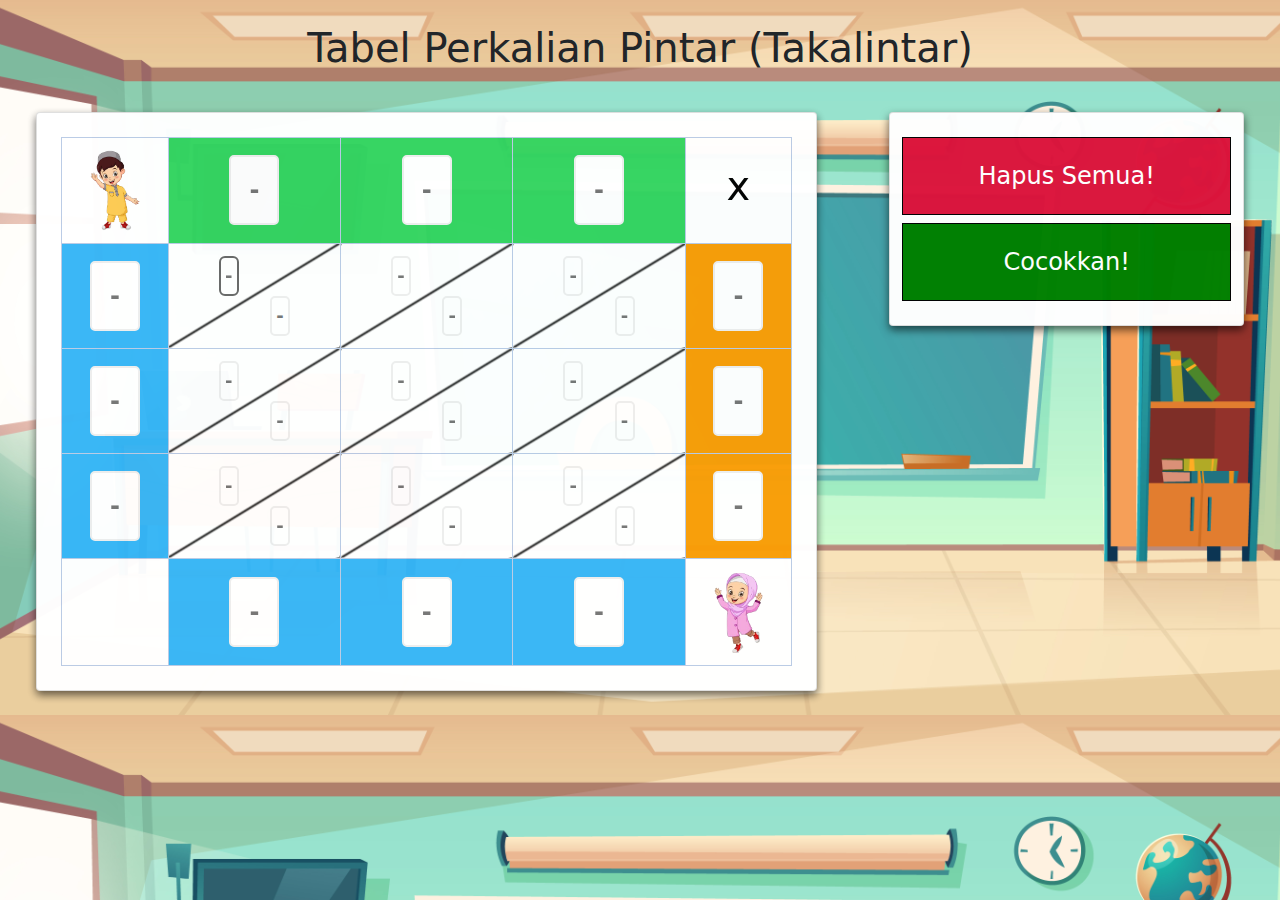
==== takalintar.html @ 2313daa0 "ubah nama index" ====
<!DOCTYPE html>
<html lang="en">

<head>
    <meta charset="UTF-8">
    <meta http-equiv="X-UA-Compatible" content="IE=edge">
    <meta name="viewport" content="width=device-width, initial-scale=1.0">
    <title>Takalintar</title>
    <link rel="stylesheet" href="aset/style.css">
    <link rel="stylesheet" href="aset/bootstrap/css/bootstrap.min.css">
</head>

<body>
    <div class="text-center mt-4">
        <h1>Tabel Perkalian Pintar (Takalintar)</h1>
        <p id="alert"></p>
    </div>
    <div class="container-fluid">
        <div class="row justify-content-center">
            <div class="col-8">
                <div class="text-center card m-4 p-4 table-responsive">
                    <table class="table-primary table-bordered">
                        <!-- Tabel Baris 1 -->
                        <thead>
                            <tr>
                                <td>
                                    <img src="aset/img/muslim-nobg.png" alt="">
                                </td>
                                <th>
                                    <input type="number" id="dispIn1" class="displayInitiate" value="value1"
                                        placeholder="-" min="0" max="9" required>
                                </th>
                                <th>
                                    <input type="number" id="dispIn2" value="value2" class="displayInitiate"
                                        placeholder="-" min="0" max="9" required>
                                </th>
                                <th>
                                    <input type="number" id="dispIn3" value="dispIn3" class="displayInitiate"
                                        placeholder="-" min="0" max="9" required>
                                </th>
                                <td>
                                    <h1><span>x</span></h1>
                                </td>
                            </tr>
                        </thead>
                        <tbody>
                            <!-- Tabel Baris 2 -->
                            <tr>
                                <th class="displayResult">
                                    <input type="number" id="dispRes1" value="dispRes1" class="displayRes"
                                        placeholder="-" min="0" max="9" required>
                                </th>
                                <td>
                                    <div>
                                        <div class="d-flex flex-row">
                                            <input type="number" id="dispNum1" class="displayNumber" placeholder="-"
                                                min="0" max="9" required>
                                        </div>
                                        <div class="d-flex flex-row-reverse">
                                            <input type="number" id="dispNum2" class="displayNumber" placeholder="-"
                                                min="0" max="9" required>
                                        </div>
                                    </div>
                                </td>
                                <td>
                                    <div>
                                        <div class="d-flex flex-row">
                                            <input type="number" id="dispNum3" class="displayNumber" placeholder="-"
                                                min="0" max="9" required>
                                        </div>
                                        <div class="d-flex flex-row-reverse">
                                            <input type="number" id="dispNum4" class="displayNumber" placeholder="-"
                                                min="0" max="9" required>
                                        </div>
                                    </div>
                                </td>
                                <td>
                                    <div>
                                        <div class="d-flex flex-row">
                                            <input type="number" id="dispNum5" class="displayNumber" placeholder="-"
                                                min="0" max="9" required>
                                        </div>
                                        <div class="d-flex flex-row-reverse">
                                            <input type="number" id="dispNum6" class="displayNumber" placeholder="-"
                                                min="0" max="9" required>
                                        </div>
                                    </div>
                                </td>
                                <th class="right">
                                    <input type="number" id="dispIn4" value="dispIn4" class="displayInitiate"
                                        placeholder="-" min="0" max="9" required>
                                </th>
                            </tr>
                            <!-- Tabel Baris 3 -->
                            <tr>
                                <th class="displayResult">
                                    <input type="number" id="dispRes2" value="dispRes2" class="displayRes"
                                        placeholder="-" min="0" max="9" required>
                                </th>
                                <td>
                                    <div>
                                        <div class="d-flex flex-row">
                                            <input type="number" id="dispNum7" class="displayNumber" placeholder="-"
                                                min="0" max="9" required>
                                        </div>
                                        <div class="d-flex flex-row-reverse">
                                            <input type="number" id="dispNum8" class="displayNumber" placeholder="-"
                                                min="0" max="9" required>
                                        </div>
                                    </div>
                                </td>
                                <td>
                                    <div>
                                        <div class="d-flex flex-row">
                                            <input type="number" id="dispNum9" class="displayNumber" placeholder="-"
                                                min="0" max="9" required>
                                        </div>
                                        <div class="d-flex flex-row-reverse">
                                            <input type="number" id="dispNum10" class="displayNumber" placeholder="-"
                                                min="0" max="9" required>
                                        </div>
                                    </div>
                                </td>
                                <td>
                                    <div>
                                        <div class="d-flex flex-row">
                                            <input type="number" id="dispNum11" class="displayNumber" placeholder="-"
                                                min="0" max="9" required>
                                        </div>
                                        <div class="d-flex flex-row-reverse">
                                            <input type="number" id="dispNum12" class="displayNumber" placeholder="-"
                                                min="0" max="9" required>
                                        </div>
                                    </div>
                                </td>
                                <th class="right">
                                    <input type="number" id="dispIn5" value="dispIn5" class="displayInitiate"
                                        placeholder="-" min="0" max="9" required>
                                </th>
                            </tr>
                            <!-- Tabel Baris 4 -->
                            <tr>
                                <th class="displayResult">
                                    <input type="number" id="dispRes3" value="dispRes3" class="displayRes"
                                        placeholder="-" min="0" max="9" required>
                                </th>
                                <td>
                                    <div>
                                        <div class="d-flex flex-row">
                                            <input type="number" id="dispNum13" class="displayNumber" placeholder="-"
                                                min="0" max="9" required>
                                        </div>
                                        <div class="d-flex flex-row-reverse">
                                            <input type="number" id="dispNum14" class="displayNumber" placeholder="-"
                                                min="0" max="9" required>
                                        </div>
                                    </div>
                                </td>
                                <td>
                                    <div>
                                        <div class="d-flex flex-row">
                                            <input type="number" id="dispNum15" class="displayNumber" placeholder="-"
                                                min="0" max="9" required>
                                        </div>
                                        <div class="d-flex flex-row-reverse">
                                            <input type="number" id="dispNum16" class="displayNumber" placeholder="-"
                                                min="0" max="9" required>
                                        </div>
                                    </div>
                                </td>
                                <td>
                                    <div>
                                        <div class="d-flex flex-row">
                                            <input type="number" id="dispNum17" class="displayNumber" placeholder="-"
                                                min="0" max="9" required>
                                        </div>
                                        <div class="d-flex flex-row-reverse">
                                            <input type="number" id="dispNum18" class="displayNumber" placeholder="-"
                                                min="0" max="9" required>
                                        </div>
                                    </div>
                                </td>
                                <th class="right">
                                    <input type="number" id="dispIn6" value="dispIn6" class="displayInitiate"
                                        placeholder="-" min="0" max="9" required>
                                </th>
                            </tr>
                        </tbody>
                        <tfoot>
                            <!-- Tabel Baris 5 -->
                            <tr>
                                <td></td>
                                <th class="displayResult">
                                    <input type="number" id="dispRes4" value="dispRes4" class="displayRes"
                                        placeholder="-" min="0" max="9" required>
                                </th>
                                <th class="displayResult">
                                    <input type="number" id="dispRes5" value="dispRes5" class="displayRes"
                                        placeholder="-" min="0" max="9" required>
                                </th>
                                <th class="displayResult">
                                    <input type="number" id="dispRes6" value="dispRes6" class="displayRes"
                                        placeholder="-" min="0" max="9" required>
                                </th>
                                <td><img src="aset/img/muslimah-nobg.png" alt=""></td>
                            </tr>
                        </tfoot>
                    </table>
                </div>
            </div>
            <div class="col-4">
                <div class="card m-4 p-4">
                    <div class="row">
                        <button class="button all-clear all mb-2" onclick="clearValue()">Hapus
                            Semua!</button>
                        <button class="button validate all" id="validasi">Cocokkan!</button>
                    </div>
                </div>
            </div>
        </div>
    </div>

</body>
<script src="aset/bootstrap/js/bootstrap.bundle.min.js"></script>
<script src="aset/index.js"></script>

</html>
---- aset/style.css ----
*{
    box-sizing: border-box;
}

body{
    font-family: sans-serif;
    background-image: url("img/bg-kelas.jpg");
    background-size: cover;
}

img{
    width: 50px;
}

.flex-container-column{
    display: flex;
    flex-direction: column;

    /* Properti pendukung */
    max-width: 100%;
    margin: 0 auto;
    text-align: right;
}

.flex-container-row{
    display: flex;
}

.text-center{
    text-align: center;
}

.button{
    flex-basis: 20%;

    /* Properti Pendukung */
    font-size: 1.5em;
    text-align: center;
    padding: 20px;
    border: 1px solid black;
    background: -webkit-linear-gradient(top, #d4d4d2, #ddd);
    cursor: pointer;
}

.button:hover{
    font-weight: bold;
    color: #ffffff;
}

.double{
    flex-basis: 50%;
}

.all{
    flex-basis: 100%;
}

.validate{
    background: green;
    color: white;
}

.clear{
    background: rgb(122, 6, 6);
    color: white;
}

.clear:hover{
    color: white;
}

.all-clear{
    background: crimson;
    color: white;
}

.all-clear:hover{
    color: white;
}

.card{
    box-shadow: 0 4px 8px 0 rgba(0, 0, 0, 0.6);
    border-radius: 5px;
    padding: 20px;
    margin-top: 10px;
    opacity: 0.98;
}

@media screen and (max-width: 513px){
    .button {
        padding: 10px;
    }
    .history{
        width: 100%;
    }
}

table{
    border-collapse: collapse;
    border-spacing: 0;
    width: 100%;
    border: 1px solid #ddd;
}

th, td{
    text-align: center;
    padding: 12px;
}

th{
    background-color: #35d461;
    color: #1c1c1c;
}

.right{
    background-color: #f99d07;
} 

tr .displayNumber{
    margin-right: 38px;
    margin-left: 38px;
}

tr .displayResult{
    background-color: #37b6f6;
    color: white;
}

tr:nth-child(even){
    background-color: #d2d2d2;
}

tbody:nth-of-type(1) td {
    background-image: linear-gradient(
      to bottom right,
      white 49%,
      black,
      white 51%
    );
}

.displayInitiate{
    border-radius: 5px;
    font-size: 24px;
    height: 70px;
    width: 50px;
    border: 2px solid #eee;
    text-align: center;
    font-weight: 600;
}
.displayInitiate::-webkit-outer-spin-button,
.displayInitiate::-webkit-inner-spin-button{
    -webkit-appearance: none;
    margin: 0;
}
.displayInitiate:focus{
    outline-color: #686868;
}
.displayInitiate:valid{
    border-color: crimson;
    box-shadow: 0 10px 10px -5px rgba(0, 0, 0, 0.25);
}

.displayNumber{
    border-radius: 5px;
    font-size: 18px;
    height: 40px;
    width: 20px;
    border: 2px solid #eee;
    text-align: center;
    font-weight: 600;
}
.displayNumber::-webkit-outer-spin-button,
.displayNumber::-webkit-inner-spin-button{
    -webkit-appearance: none;
    margin: 0;
}
.displayNumber:focus{
    outline-color: #686868;
}
.displayNumber:valid{
    border-color: #ff9d1d;
    box-shadow: 0 10px 10px -5px rgba(0, 0, 0, 0.25);
}

.displayRes{
    border-radius: 5px;
    font-size: 24px;
    height: 70px;
    width: 50px;
    border: 2px solid #eee;
    text-align: center;
    font-weight: 600;
}
.displayRes::-webkit-outer-spin-button,
.displayRes::-webkit-inner-spin-button{
    -webkit-appearance: none;
    margin: 0;
}
.displayRes:focus{
    outline-color: #686868;
}
.displayRes:valid{
    border-color: #00ff00;
    box-shadow: 0 10px 10px -5px rgba(0, 0, 0, 0.25);
}
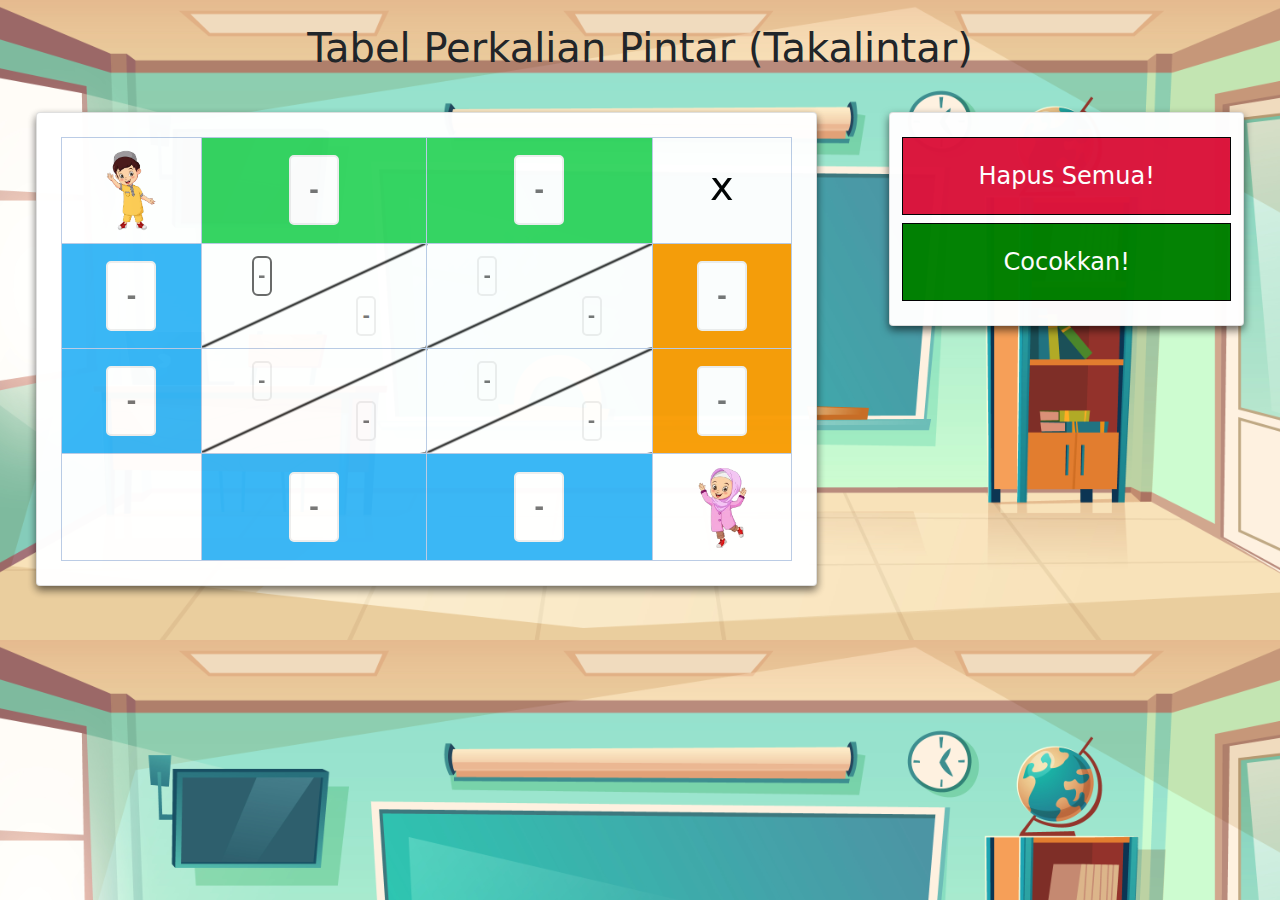
==== commit b361012e: "update versi 2 digit" ====
--- a/takalintar.html
+++ b/takalintar.html
@@ -32,10 +32,6 @@
                                 </th>
                                 <th>
                                     <input type="number" id="dispIn2" value="value2" class="displayInitiate"
-                                        placeholder="-" min="0" max="9" required>
-                                </th>
-                                <th>
-                                    <input type="number" id="dispIn3" value="dispIn3" class="displayInitiate"
                                         placeholder="-" min="0" max="9" required>
                                 </th>
                                 <td>
@@ -74,6 +70,17 @@
                                         </div>
                                     </div>
                                 </td>
+                                <th class="right">
+                                    <input type="number" id="dispIn3" value="dispIn3" class="displayInitiate"
+                                        placeholder="-" min="0" max="9" required>
+                                </th>
+                            </tr>
+                            <!-- Tabel Baris 3 -->
+                            <tr>
+                                <th class="displayResult">
+                                    <input type="number" id="dispRes2" value="dispRes2" class="displayRes"
+                                        placeholder="-" min="0" max="9" required>
+                                </th>
                                 <td>
                                     <div>
                                         <div class="d-flex flex-row">
@@ -86,17 +93,6 @@
                                         </div>
                                     </div>
                                 </td>
-                                <th class="right">
-                                    <input type="number" id="dispIn4" value="dispIn4" class="displayInitiate"
-                                        placeholder="-" min="0" max="9" required>
-                                </th>
-                            </tr>
-                            <!-- Tabel Baris 3 -->
-                            <tr>
-                                <th class="displayResult">
-                                    <input type="number" id="dispRes2" value="dispRes2" class="displayRes"
-                                        placeholder="-" min="0" max="9" required>
-                                </th>
                                 <td>
                                     <div>
                                         <div class="d-flex flex-row">
@@ -109,97 +105,22 @@
                                         </div>
                                     </div>
                                 </td>
-                                <td>
-                                    <div>
-                                        <div class="d-flex flex-row">
-                                            <input type="number" id="dispNum9" class="displayNumber" placeholder="-"
-                                                min="0" max="9" required>
-                                        </div>
-                                        <div class="d-flex flex-row-reverse">
-                                            <input type="number" id="dispNum10" class="displayNumber" placeholder="-"
-                                                min="0" max="9" required>
-                                        </div>
-                                    </div>
-                                </td>
-                                <td>
-                                    <div>
-                                        <div class="d-flex flex-row">
-                                            <input type="number" id="dispNum11" class="displayNumber" placeholder="-"
-                                                min="0" max="9" required>
-                                        </div>
-                                        <div class="d-flex flex-row-reverse">
-                                            <input type="number" id="dispNum12" class="displayNumber" placeholder="-"
-                                                min="0" max="9" required>
-                                        </div>
-                                    </div>
-                                </td>
                                 <th class="right">
-                                    <input type="number" id="dispIn5" value="dispIn5" class="displayInitiate"
-                                        placeholder="-" min="0" max="9" required>
-                                </th>
-                            </tr>
-                            <!-- Tabel Baris 4 -->
-                            <tr>
-                                <th class="displayResult">
-                                    <input type="number" id="dispRes3" value="dispRes3" class="displayRes"
-                                        placeholder="-" min="0" max="9" required>
-                                </th>
-                                <td>
-                                    <div>
-                                        <div class="d-flex flex-row">
-                                            <input type="number" id="dispNum13" class="displayNumber" placeholder="-"
-                                                min="0" max="9" required>
-                                        </div>
-                                        <div class="d-flex flex-row-reverse">
-                                            <input type="number" id="dispNum14" class="displayNumber" placeholder="-"
-                                                min="0" max="9" required>
-                                        </div>
-                                    </div>
-                                </td>
-                                <td>
-                                    <div>
-                                        <div class="d-flex flex-row">
-                                            <input type="number" id="dispNum15" class="displayNumber" placeholder="-"
-                                                min="0" max="9" required>
-                                        </div>
-                                        <div class="d-flex flex-row-reverse">
-                                            <input type="number" id="dispNum16" class="displayNumber" placeholder="-"
-                                                min="0" max="9" required>
-                                        </div>
-                                    </div>
-                                </td>
-                                <td>
-                                    <div>
-                                        <div class="d-flex flex-row">
-                                            <input type="number" id="dispNum17" class="displayNumber" placeholder="-"
-                                                min="0" max="9" required>
-                                        </div>
-                                        <div class="d-flex flex-row-reverse">
-                                            <input type="number" id="dispNum18" class="displayNumber" placeholder="-"
-                                                min="0" max="9" required>
-                                        </div>
-                                    </div>
-                                </td>
-                                <th class="right">
-                                    <input type="number" id="dispIn6" value="dispIn6" class="displayInitiate"
+                                    <input type="number" id="dispIn4" value="dispIn4" class="displayInitiate"
                                         placeholder="-" min="0" max="9" required>
                                 </th>
                             </tr>
                         </tbody>
                         <tfoot>
-                            <!-- Tabel Baris 5 -->
+                            <!-- Tabel Baris 4 -->
                             <tr>
                                 <td></td>
                                 <th class="displayResult">
-                                    <input type="number" id="dispRes4" value="dispRes4" class="displayRes"
+                                    <input type="number" id="dispRes3" value="dispRes3" class="displayRes"
                                         placeholder="-" min="0" max="9" required>
                                 </th>
                                 <th class="displayResult">
-                                    <input type="number" id="dispRes5" value="dispRes5" class="displayRes"
-                                        placeholder="-" min="0" max="9" required>
-                                </th>
-                                <th class="displayResult">
-                                    <input type="number" id="dispRes6" value="dispRes6" class="displayRes"
+                                    <input type="number" id="dispRes4" value="dispRes4" class="displayRes"
                                         placeholder="-" min="0" max="9" required>
                                 </th>
                                 <td><img src="aset/img/muslimah-nobg.png" alt=""></td>
